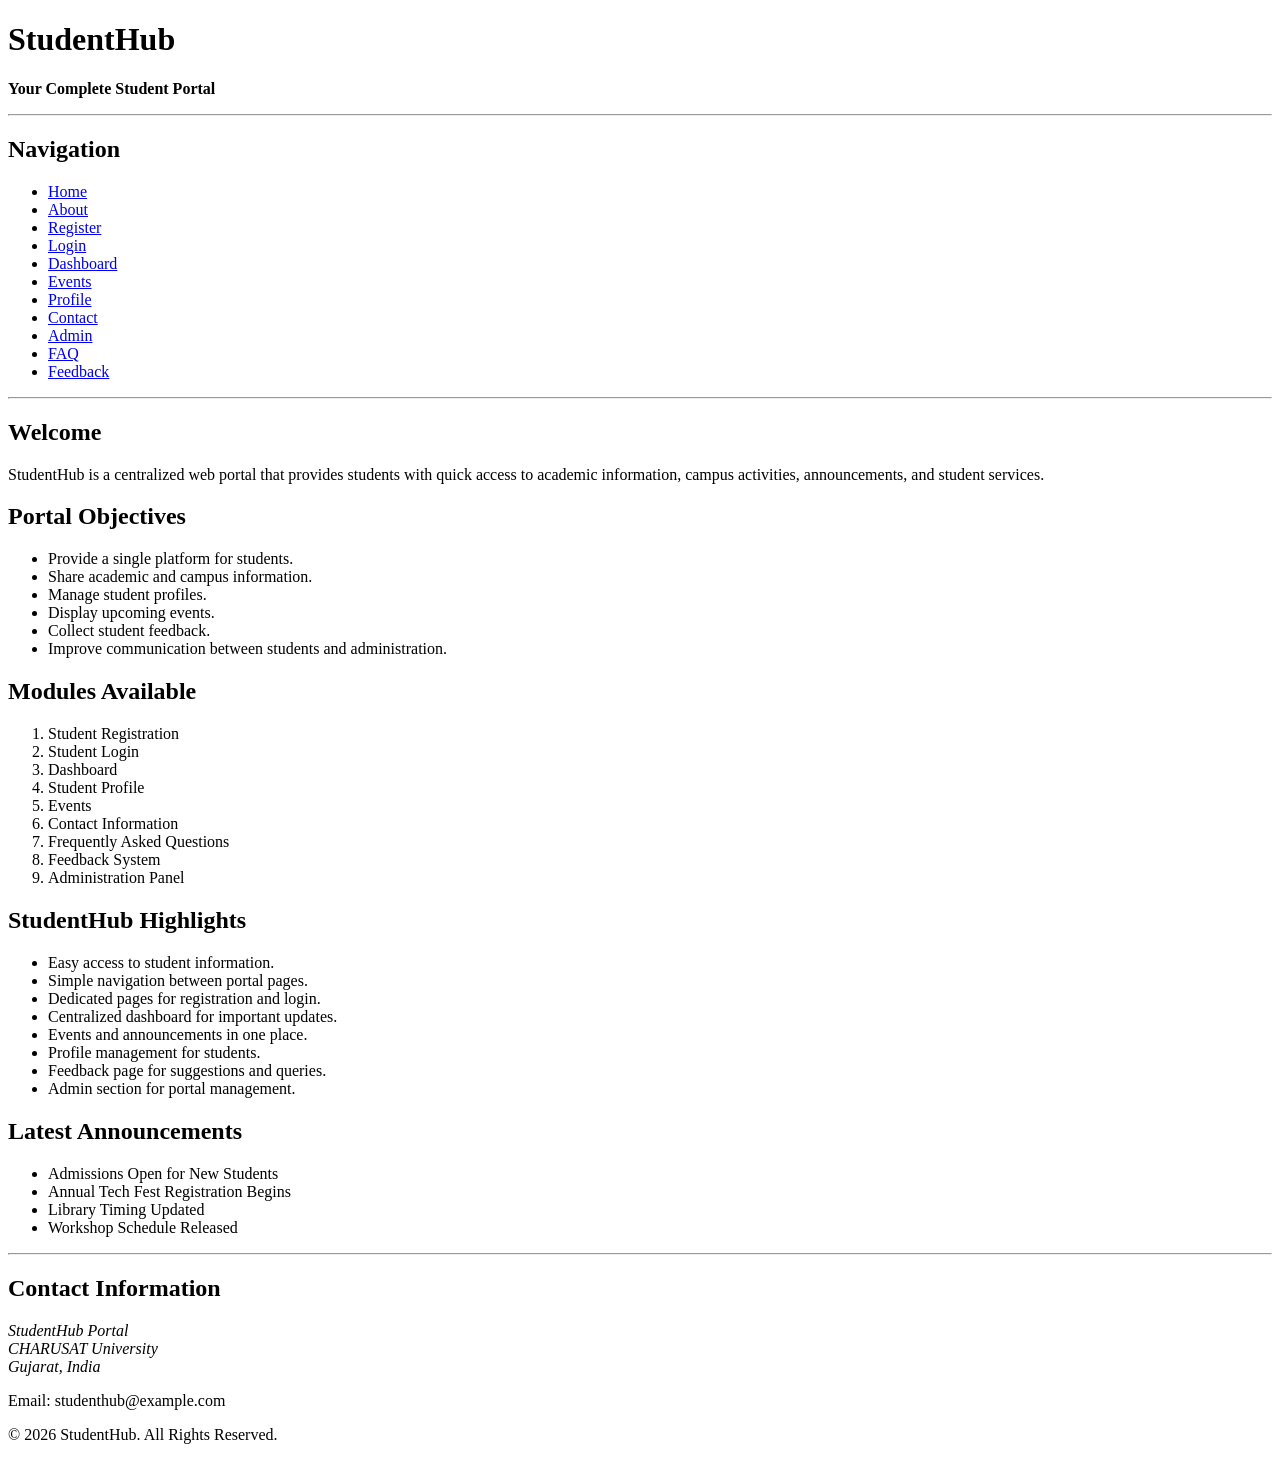
==== index.html @ 00243dae "Add files via upload" ====
<!DOCTYPE html>
<html lang="en">

<head>
    <meta charset="UTF-8">
    <meta name="viewport" content="width=device-width, initial-scale=1.0">
    <meta name="description" content="StudentHub - Student Portal">
    <meta name="author" content="Your Name">
    <title>StudentHub | Home</title>
</head>

<body>

    <header>
        <h1>StudentHub</h1>
        <p><strong>Your Complete Student Portal</strong></p>
        <hr>
    </header>

    <nav aria-label="Main Navigation">
        <h2>Navigation</h2>

        <ul>
            <li><a href="index.html">Home</a></li>
            <li><a href="pages/about.html">About</a></li>
            <li><a href="pages/register.html">Register</a></li>
            <li><a href="pages/login.html">Login</a></li>
            <li><a href="pages/dashboard.html">Dashboard</a></li>
            <li><a href="pages/events.html">Events</a></li>
            <li><a href="pages/profile.html">Profile</a></li>
            <li><a href="pages/contact.html">Contact</a></li>
            <li><a href="pages/admin.html">Admin</a></li>
            <li><a href="pages/faq.html">FAQ</a></li>
            <li><a href="pages/feedback.html">Feedback</a></li>
        </ul>

        <hr>
    </nav>

    <main>

        <section>

            <h2>Welcome</h2>

            <p>
                StudentHub is a centralized web portal that provides students
                with quick access to academic information, campus activities,
                announcements, and student services.
            </p>

        </section>

        <section>

            <h2>Portal Objectives</h2>

            <ul>
                <li>Provide a single platform for students.</li>
                <li>Share academic and campus information.</li>
                <li>Manage student profiles.</li>
                <li>Display upcoming events.</li>
                <li>Collect student feedback.</li>
                <li>Improve communication between students and administration.</li>
            </ul>

        </section>

        <section>

            <h2>Modules Available</h2>

            <ol>
                <li>Student Registration</li>
                <li>Student Login</li>
                <li>Dashboard</li>
                <li>Student Profile</li>
                <li>Events</li>
                <li>Contact Information</li>
                <li>Frequently Asked Questions</li>
                <li>Feedback System</li>
                <li>Administration Panel</li>
            </ol>

        </section>
<section>

    <h2>StudentHub Highlights</h2>

    <ul>
        <li>Easy access to student information.</li>
        <li>Simple navigation between portal pages.</li>
        <li>Dedicated pages for registration and login.</li>
        <li>Centralized dashboard for important updates.</li>
        <li>Events and announcements in one place.</li>
        <li>Profile management for students.</li>
        <li>Feedback page for suggestions and queries.</li>
        <li>Admin section for portal management.</li>
    </ul>

</section>

        <aside>

            <h2>Latest Announcements</h2>

            <ul>
                <li>Admissions Open for New Students</li>
                <li>Annual Tech Fest Registration Begins</li>
                <li>Library Timing Updated</li>
                <li>Workshop Schedule Released</li>
            </ul>

        </aside>

    </main>

    <hr>

    <footer>

        <h2>Contact Information</h2>

        <address>

            StudentHub Portal<br>
            CHARUSAT University<br>
            Gujarat, India

        </address>

        <p>Email: studenthub@example.com</p>

        <p>&copy; 2026 StudentHub. All Rights Reserved.</p>

    </footer>

</body>

</html>
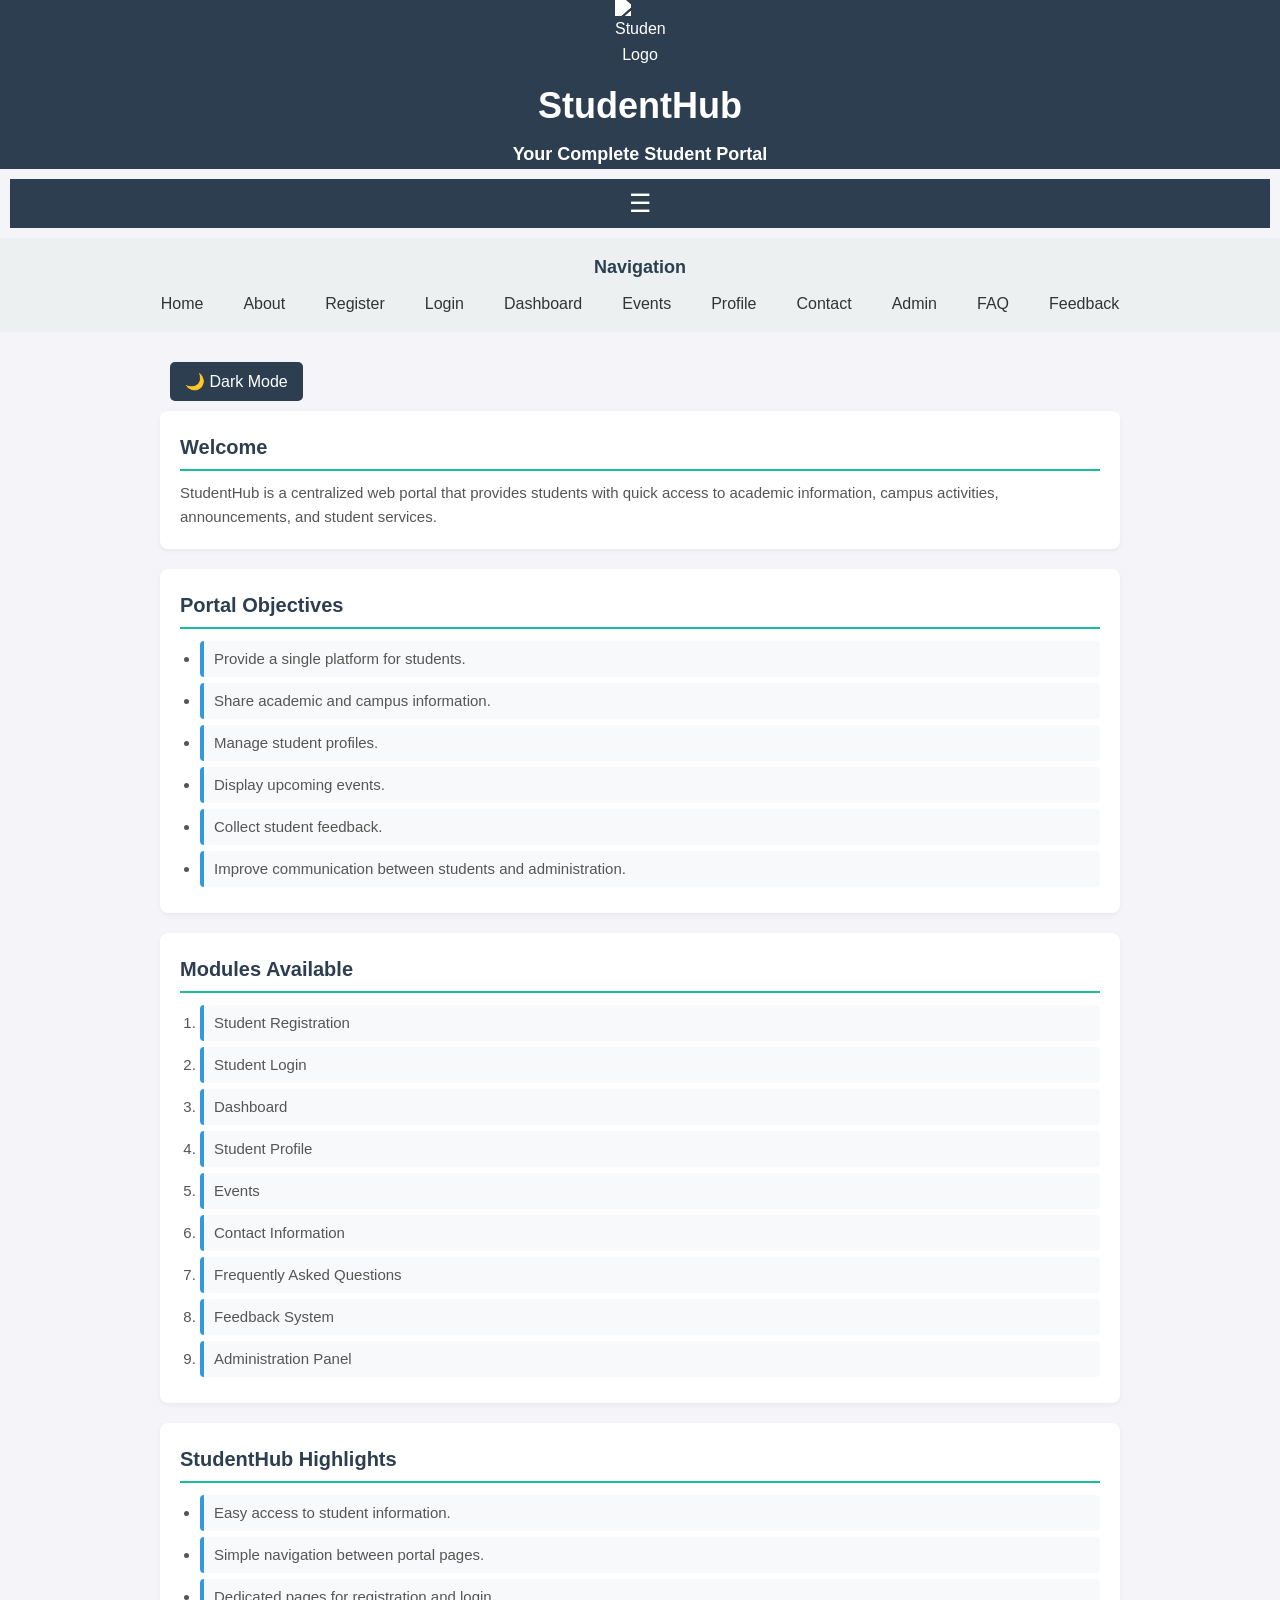
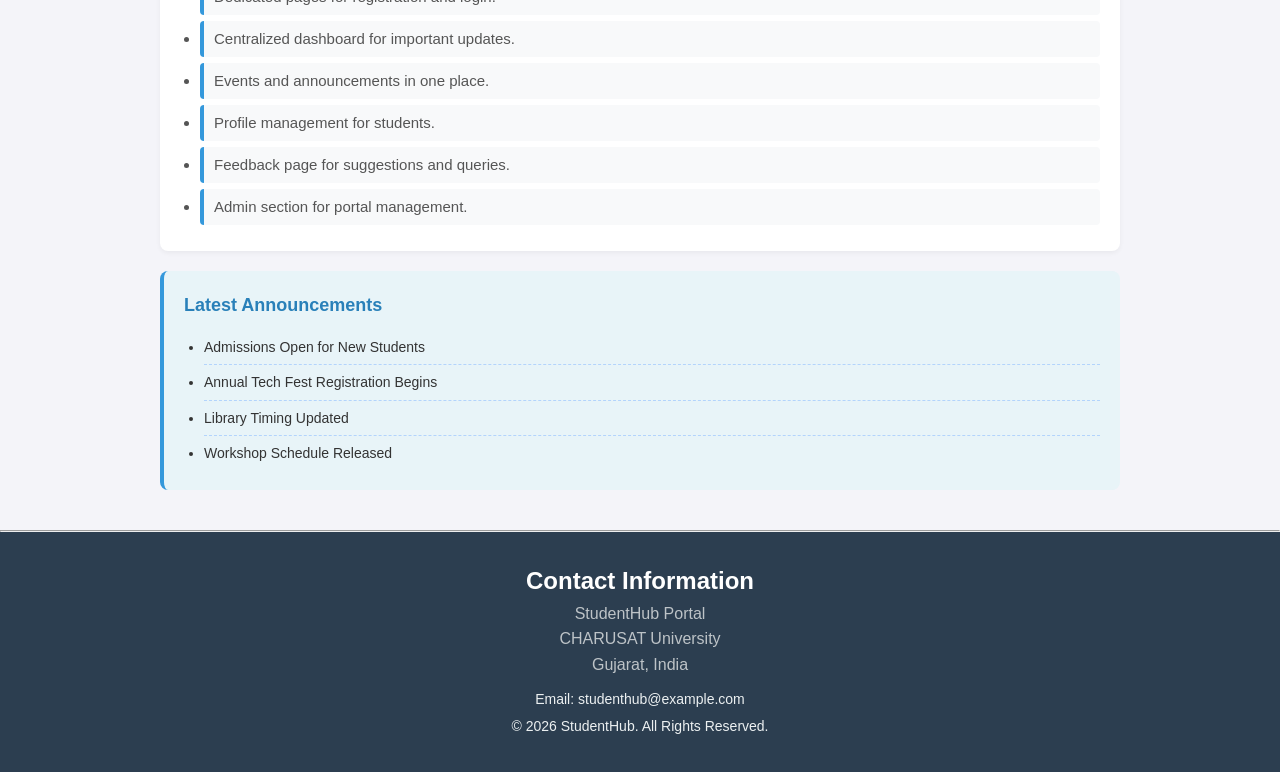
==== commit 713c81c5: "changes being commited collapsible faq dark mode and such updates done" ====
--- a/index.html
+++ b/index.html
@@ -5,39 +5,57 @@
     <meta charset="UTF-8">
     <meta name="viewport" content="width=device-width, initial-scale=1.0">
     <meta name="description" content="StudentHub - Student Portal">
-    <meta name="author" content="Your Name">
+    <meta name="author" content="Patel Tanay.">
     <title>StudentHub | Home</title>
+    <link rel="stylesheet" href="Assets/CSS/global.css">
+    <link rel="stylesheet" href="Assets/CSS/index.css">
 </head>
 
 <body>
 
-    <header>
-        <h1>StudentHub</h1>
-        <p><strong>Your Complete Student Portal</strong></p>
+    <header class="page-header">
+        <!-- Added inline background-image to test if path resolves -->
+         <div class="header-content">
+                <img src="Assets/Images/logo.png" alt="StudentHub Logo" class="header-icon">
+                <h1>StudentHub</h1>
+                <p><strong>Your Complete Student Portal</strong></p>
+            </div>
         <hr>
     </header>
 
-    <nav aria-label="Main Navigation">
-        <h2>Navigation</h2>
+     <button type="button"
+        id="menuButton"
+        class="menu-button"
+        aria-label="Open navigation menu">
+    ☰
+</button>
 
-        <ul>
-            <li><a href="index.html">Home</a></li>
-            <li><a href="pages/about.html">About</a></li>
-            <li><a href="pages/register.html">Register</a></li>
-            <li><a href="pages/login.html">Login</a></li>
-            <li><a href="pages/dashboard.html">Dashboard</a></li>
-            <li><a href="pages/events.html">Events</a></li>
-            <li><a href="pages/profile.html">Profile</a></li>
-            <li><a href="pages/contact.html">Contact</a></li>
-            <li><a href="pages/admin.html">Admin</a></li>
-            <li><a href="pages/faq.html">FAQ</a></li>
-            <li><a href="pages/feedback.html">Feedback</a></li>
-        </ul>
+<nav id="mainNav" aria-label="Main Navigation">
 
-        <hr>
-    </nav>
+    <h2>Navigation</h2>
+
+    <ul>
+        <li><a href="index.html">Home</a></li>
+        <li><a href="Pages/about.html">About</a></li>
+        <li><a href="Pages/register.html">Register</a></li>
+        <li><a href="Pages/login.html">Login</a></li>
+        <li><a href="Pages/dashboard.html">Dashboard</a></li>
+        <li><a href="Pages/events.html">Events</a></li>
+        <li><a href="Pages/profile.html">Profile</a></li>
+        <li><a href="Pages/contact.html">Contact</a></li>
+        <li><a href="Pages/admin.html">Admin</a></li>
+        <li><a href="Pagesfaq.html">FAQ</a></li>
+        <li><a href="Pages/feedback.html">Feedback</a></li>
+    </ul>
+
+    <hr>
+
+</nav>
 
     <main>
+        <button type="button" id="themeButton" class="theme-button" aria-label="Toggle dark mode">
+    🌙 Dark Mode
+</button>
 
         <section>
 
@@ -134,6 +152,8 @@
         <p>&copy; 2026 StudentHub. All Rights Reserved.</p>
 
     </footer>
+    <script src="Assets/JS/menu.js"></script>
+    <script src="Assets/JS/theme.js"></script>
 
 </body>
 
--- a/Assets/CSS/global.css
+++ b/Assets/CSS/global.css
@@ -0,0 +1,434 @@
+* {
+    margin: 0;
+    padding: 0;
+    box-sizing: border-box;
+}
+
+body {
+    font-family: Arial, Helvetica, sans-serif;
+    line-height: 1.6;
+    background-color: #f4f4f9;
+    color: #333;
+    display: flex;
+    flex-direction: column;
+    min-height: 100vh;
+}
+
+/* Header */
+header {
+    padding: 0;
+    background-color: #2c3e50;
+    position: relative;
+    color: #ffffff;
+    text-align: center;
+}
+
+.header-bg-container {
+    background-image: url('/Assets/Images/header_bg.jpg');
+    background-size: cover;
+    background-position: center;
+    background-repeat: no-repeat;
+    background-color: rgba(44, 62, 80, 0.7);
+    background-blend-mode: multiply;
+    padding: 60px 20px;
+    display: flex;
+    justify-content: center;
+    align-items: center;
+}
+
+.header-content {
+    z-index: 2;
+}
+
+.header-icon {
+    max-width: 50px;
+    margin-bottom: 10px;
+    filter: brightness(0) invert(1);
+}
+
+header h1 {
+    font-size: 36px;
+    margin-bottom: 5px;
+}
+
+header p {
+    font-size: 18px;
+    font-weight: 300;
+}
+
+header hr,
+nav hr {
+    display: none;
+}
+
+/* Navigation */
+nav {
+    background-color: #ecf0f1;
+    padding: 15px;
+}
+
+nav h2 {
+    color: #2c3e50;
+    font-size: 18px;
+    margin-bottom: 10px;
+    text-align: center;
+}
+
+nav ul {
+    list-style: none;
+    display: flex;
+    flex-direction: column;
+    gap: 10px;
+    align-items: center;
+}
+
+nav a {
+    color: #333;
+    text-decoration: none;
+    padding: 8px 15px;
+    border-radius: 4px;
+    transition: background-color 0.3s;
+}
+
+nav a:hover,
+nav a.active {
+    background-color: #1abc9c;
+    color: #ffffff;
+}
+
+/* Responsive Navigation for Tablets & Desktops */
+@media (min-width: 768px) {
+    nav ul {
+        flex-direction: row;
+        justify-content: center;
+        flex-wrap: wrap;
+    }
+}
+
+/* Main Content Layout */
+main {
+    padding: 20px;
+    max-width: 1000px;
+    margin: 0 auto;
+    width: 100%;
+    flex: 1;
+}
+
+main section {
+    background-color: #ffffff;
+    padding: 20px;
+    margin-bottom: 20px;
+    border-radius: 8px;
+    box-shadow: 0 2px 5px rgba(0, 0, 0, 0.05);
+}
+
+main section h2 {
+    color: #2c3e50;
+    margin-bottom: 10px;
+    font-size: 20px;
+}
+
+main section p,
+main section li {
+    color: #555;
+    font-size: 15px;
+}
+
+main section ul,
+main section ol {
+    padding-left: 20px;
+    margin-top: 10px;
+}
+
+/* Sidebar / Aside Callout Box */
+aside {
+    background-color: #e8f4f8;
+    padding: 20px;
+    border-radius: 8px;
+    margin-bottom: 20px;
+    border-left: 4px solid #3498db;
+}
+
+aside h2 {
+    color: #2980b9;
+    font-size: 18px;
+    margin-bottom: 10px;
+}
+
+aside ul {
+    padding-left: 20px;
+}
+
+aside a {
+    color: #2980b9;
+    text-decoration: none;
+}
+
+aside a:hover {
+    text-decoration: underline;
+}
+
+/* Footer */
+footer {
+    background-color: #2c3e50;
+    color: #ffffff;
+    text-align: center;
+    padding: 30px 20px;
+    margin-top: auto;
+}
+
+footer address {
+    font-style: normal;
+    margin-bottom: 10px;
+    color: #bdc3c7;
+}
+
+footer address a {
+    color: #1abc9c;
+    text-decoration: none;
+}
+
+footer address a:hover {
+    text-decoration: underline;
+}
+
+footer p {
+    margin: 5px 0;
+    font-size: 14px;
+    color: #ecf0f1;
+}
+
+/* Hamburger Menu */
+.menu-button {
+    display: block;
+    background-color: #2c3e50;
+    color: white;
+    border: none;
+    padding: 10px 15px;
+    font-size: 25px;
+    cursor: pointer;
+    margin: 10px;
+}
+
+.menu-button:hover {
+    background-color: #3498db;
+}
+
+#mainNav {
+    display: block;
+}
+
+#mainNav.menu-hidden {
+    display: none;
+}
+
+/* Theme Button */
+.theme-button {
+    background-color: #2c3e50;
+    color: white;
+    border: none;
+    padding: 10px 15px;
+    margin: 10px;
+    border-radius: 5px;
+    cursor: pointer;
+    font-size: 16px;
+}
+
+.theme-button:hover {
+    background-color: #3498db;
+}
+
+/* =========================================
+   DARK MODE
+   ========================================= */
+
+body.dark-mode {
+    background-color: #1e1e1e;
+    color: #f1f1f1;
+}
+
+/* Main page areas */
+body.dark-mode header,
+body.dark-mode main,
+body.dark-mode section,
+body.dark-mode article,
+body.dark-mode footer {
+    background-color: #2b2b2b;
+    color: #f1f1f1;
+}
+
+/* Navigation keeps its light background */
+body.dark-mode nav {
+    background-color: #ecf0f1;
+}
+
+/* Header text */
+body.dark-mode header h1,
+body.dark-mode header p {
+    color: #ffffff;
+}
+
+/* Main headings */
+body.dark-mode main h1,
+body.dark-mode main h2,
+body.dark-mode main h3,
+body.dark-mode main h4,
+body.dark-mode main h5,
+body.dark-mode main h6 {
+    color: #f1f1f1;
+}
+
+/* Main paragraph text */
+body.dark-mode main section p {
+    color: #f1f1f1;
+}
+
+/* Navigation heading stays dark on light navigation */
+body.dark-mode nav h2 {
+    color: #2c3e50;
+}
+
+/* Navigation links stay dark on light navigation */
+body.dark-mode nav a {
+    color: #333;
+}
+
+body.dark-mode nav a:hover,
+body.dark-mode nav a.active {
+    color: #ffffff;
+}
+
+/* Aside keeps its light background and readable dark text */
+body.dark-mode aside {
+    background-color: #e8f4f8;
+    color: #333;
+}
+
+body.dark-mode aside h2 {
+    color: #2980b9;
+}
+
+body.dark-mode aside a {
+    color: #2980b9;
+}
+
+/* Keep list text dark when lists have their existing light background */
+body.dark-mode main section li,
+body.dark-mode aside li {
+    color: #555;
+}
+
+/* Horizontal lines */
+body.dark-mode hr {
+    border-color: #555;
+}
+
+/* Form elements */
+body.dark-mode input,
+body.dark-mode select,
+body.dark-mode textarea {
+    background-color: #333;
+    color: #f1f1f1;
+    border-color: #666;
+}
+
+body.dark-mode input::placeholder,
+body.dark-mode textarea::placeholder {
+    color: #bbbbbb;
+}
+
+body.dark-mode option {
+    background-color: #333;
+    color: #f1f1f1;
+}
+
+/* Form labels */
+body.dark-mode label,
+body.dark-mode legend {
+    color: #f1f1f1;
+}
+
+/* Buttons */
+body.dark-mode button {
+    color: #ffffff;
+}
+
+/* FAQ */
+body.dark-mode .faq-question,
+body.dark-mode .faq-answer {
+    color: #f1f1f1;
+}
+
+/* Slider */
+body.dark-mode .slide-content {
+    color: #f1f1f1;
+}
+
+body.dark-mode #sliderTitle,
+body.dark-mode #sliderDescription {
+    color: #f1f1f1;
+}
+
+/* Modal */
+body.dark-mode .modal-content {
+    background-color: #2b2b2b;
+    color: #f1f1f1;
+}
+
+body.dark-mode .modal-content h2,
+body.dark-mode .modal-content p,
+body.dark-mode .modal-content strong,
+body.dark-mode .modal-content span {
+    color: #f1f1f1;
+}
+
+/* Tables */
+body.dark-mode table {
+    color: #f1f1f1;
+}
+
+body.dark-mode th,
+body.dark-mode td {
+    color: #f1f1f1;
+    border-color: #666;
+}
+
+/* Fieldsets */
+body.dark-mode fieldset {
+    border-color: #666;
+    color: #f1f1f1;
+}
+
+/* Registration and validation messages */
+body.dark-mode .error {
+    color: #ff7675;
+}
+
+body.dark-mode .success-message {
+    color: #55efc4;
+}
+
+/* Notification */
+body.dark-mode .notification-banner {
+    color: #ffffff;
+}
+
+/* Theme Button */
+body.dark-mode .theme-button {
+    background-color: #444;
+    color: #ffffff;
+}
+
+body.dark-mode .theme-button:hover {
+    background-color: #3498db;
+}
+
+/* Hamburger Button */
+body.dark-mode .menu-button {
+    background-color: #444;
+    color: #ffffff;
+}
+
+body.dark-mode .menu-button:hover {
+    background-color: #3498db;
+}
--- a/Assets/CSS/index.css
+++ b/Assets/CSS/index.css
@@ -0,0 +1,30 @@
+
+/* Welcome Section Accent */
+main section h2 {
+    border-bottom: 2px solid #1abc9c;
+    padding-bottom: 6px;
+}
+
+/* Objectives & Highlights List Enhancements */
+main section ul, main section ol {
+    margin-top: 12px;
+}
+
+main section ul li, main section ol li {
+    padding: 6px 10px;
+    margin-bottom: 6px;
+    background-color: #f8f9fa;
+    border-left: 4px solid #3498db;
+    border-radius: 4px;
+}
+
+/* Latest Announcements Sidebar List */
+aside ul li {
+    padding: 6px 0;
+    border-bottom: 1px dashed #b3d4fc;
+    font-size: 14px;
+}
+
+aside ul li:last-child {
+    border-bottom: none;
+}
